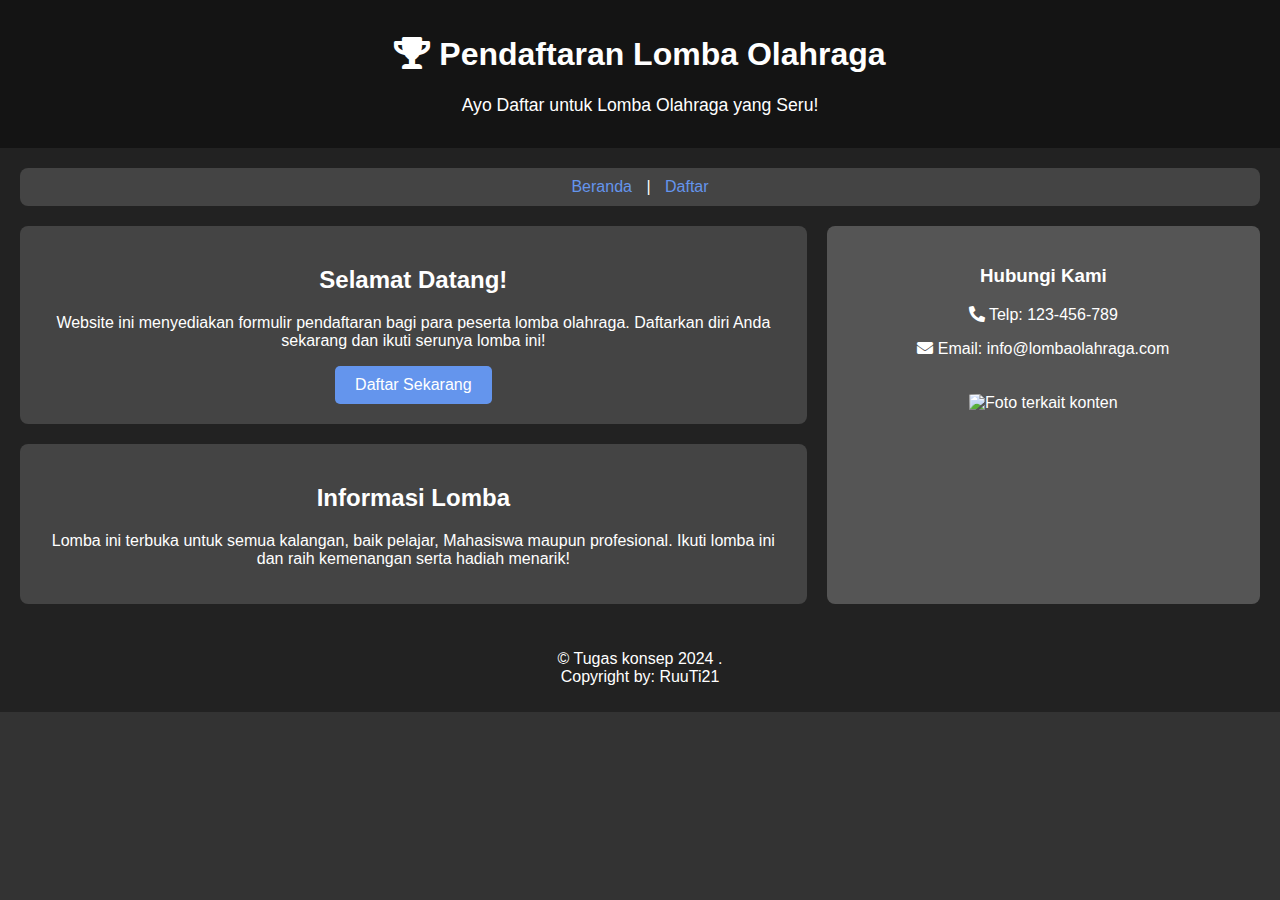
==== index.html @ 4016e612 "first commit" ====
<!DOCTYPE html>
<html lang="id">
<head>
    <meta charset="UTF-8">
    <meta name="viewport" content="width=device-width, initial-scale=1.0">
    <title>Pendaftaran Lomba Olahraga</title>
    <link rel="stylesheet" href="style.css">
    <link href="https://cdnjs.cloudflare.com/ajax/libs/font-awesome/5.15.4/css/all.min.css" rel="stylesheet">
</head>
<body>
    <header>
        <div class="container">
            <h1>
                <i class="fas fa-trophy"></i> Pendaftaran Lomba Olahraga
            </h1>
            <p class="lead">Ayo Daftar untuk Lomba Olahraga yang Seru!</p>
        </div>
    </header>
    
    <main>
        <nav>
            <p><a href="index.html">Beranda</a> | <a href="form.html">Daftar</a>
        </nav>

        <div class="content">
            <div class="articles">
                <article>
                    <h2>Selamat Datang!</h2>
                    <p>Website ini menyediakan formulir pendaftaran bagi para peserta lomba olahraga. Daftarkan diri Anda sekarang dan ikuti serunya lomba ini!</p>
                    <a href="form.html" class="btn">Daftar Sekarang</a>
                </article>

                <article>
                    <h2>Informasi Lomba</h2>
                    <p>Lomba ini terbuka untuk semua kalangan, baik pelajar, Mahasiswa maupun profesional. Ikuti lomba ini dan raih kemenangan serta hadiah menarik!</p>
                </article>
            </div>


            <aside>
                <h3>Hubungi Kami</h3>
                <p><i class="fas fa-phone-alt"></i> Telp: 123-456-789</p>
                <p><i class="fas fa-envelope"></i> Email: info@lombaolahraga.com</p>
                <img src="c:\Users\Administrator\Downloads\images (3).jpeg" alt="Foto terkait konten" style="width: 90%; border-radius: 5%;">
            </aside>
        </div>
    </main>

    <footer>
        <p>&copy; Tugas konsep 2024 . <br> Copyright by: RuuTi21</p>
    </footer>

</body>
</html>
---- style.css ----
body {
    font-family: Arial, sans-serif;
    margin: 0;
    padding: 0;
    background-color: #333;
    color: white;
}

.container {
    width: 80%;
    margin: 0 auto;
}

h1, h2, h3 {
    font-family: Roboto, sans-serif;
}

header, footer {
    padding: 15px 0;
    background-color: rgba(0, 0, 0, 0.6);
    text-align: center;
}

header h1 {
    font-size: 2em;
}

header .lead {
    font-size: 1.1em;
}

/* Tata Letak Flexbox */
main {
    display: flex;
    flex-direction: column;
    gap: 20px;
    padding: 20px;
    background-color: #222;
}

nav {
    padding: 10px;
    background-color: #444;
    text-align: center;
    border-radius: 8px;
}

nav p {
    margin: 0;
}

nav a {
    color: #6495ED;
    text-decoration: none;
    margin: 0 10px;
}

.content {
    display: flex;
    gap: 20px;
}

.articles {
    flex: 2;
    display: flex;
    flex-direction: column;
    gap: 20px;
}

article {
    background-color: #444;
    padding: 20px;
    border-radius: 8px;
    text-align: center;
}

aside {
    flex: 1;
    background-color: #555;
    padding: 20px;
    border-radius: 8px;
    text-align: center;
}

aside img {
    margin-top: 20px;
}

.btn {
    display: inline-block;
    padding: 10px 20px;
    background-color: #6495ED;
    color: white;
    text-decoration: none;
    border-radius: 5px;
    transition: background-color 0.3s;
}

.btn:hover {
    background-color: #4169E1;
}

/* Footer */
footer {
    padding: 10px;
    background-color: #222;
    text-align: center;
}

/* Responsif */
@media (max-width: 768px) {
    .content {
        flex-direction: column;
    }
}
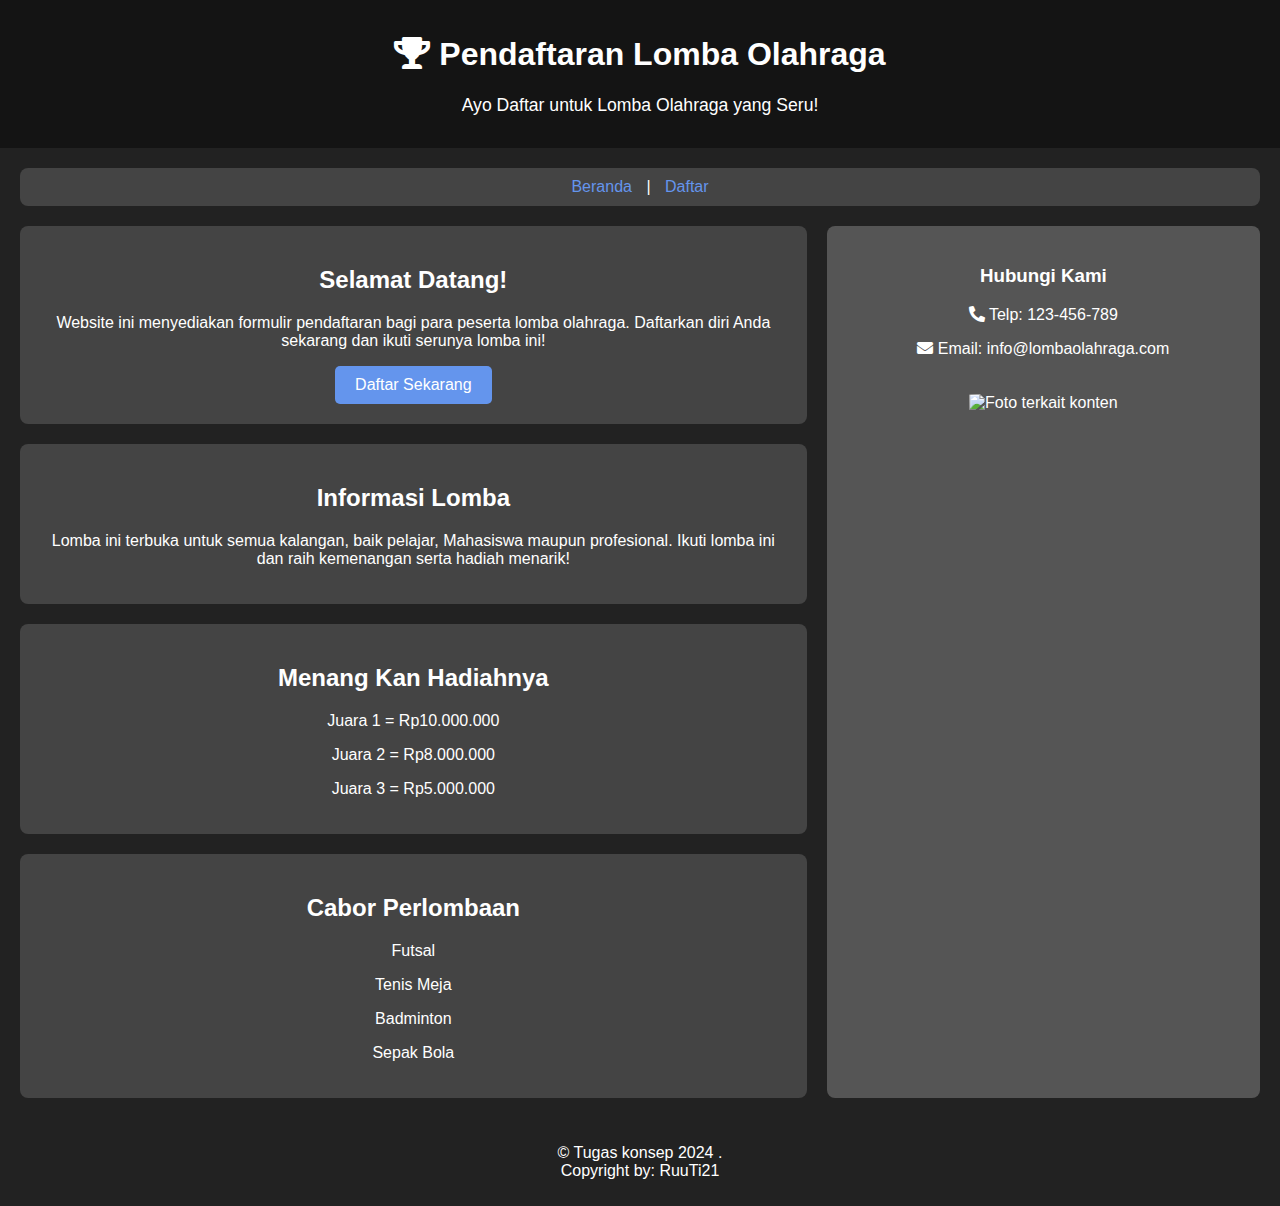
==== commit 8bc20069: "Update index.html" ====
--- a/index.html
+++ b/index.html
@@ -34,6 +34,20 @@
                     <h2>Informasi Lomba</h2>
                     <p>Lomba ini terbuka untuk semua kalangan, baik pelajar, Mahasiswa maupun profesional. Ikuti lomba ini dan raih kemenangan serta hadiah menarik!</p>
                 </article>
+                                <article>
+                    <h2>Menang Kan Hadiahnya</h2>
+                    <p>Juara 1 = Rp10.000.000</p>
+                    <p>Juara 2 = Rp8.000.000</p>
+                    <p>Juara 3 = Rp5.000.000</p>
+                </article>
+                <article>
+                    <h2>Cabor Perlombaan</h2>
+                    <p>Futsal</p>
+                    <p>Tenis Meja</p>
+                    <p>Badminton</p>
+                    <p>Sepak Bola</p>
+                </article>
+                </article>
             </div>
 
 
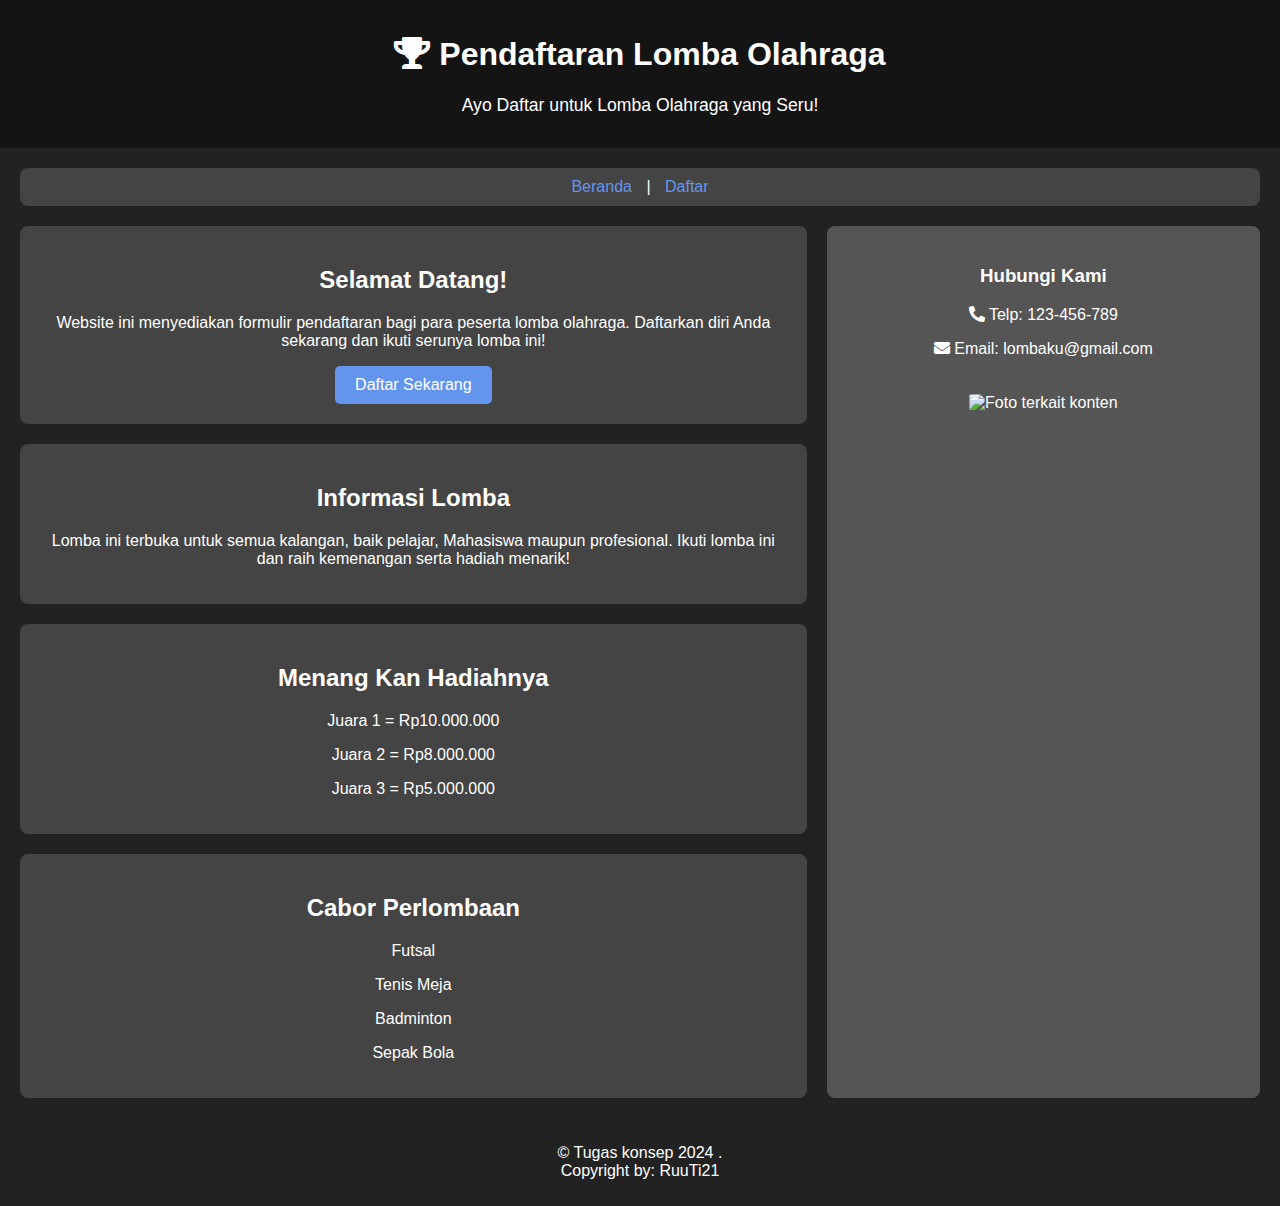
==== commit b1c70f30: "Update index.html" ====
--- a/index.html
+++ b/index.html
@@ -54,8 +54,8 @@
             <aside>
                 <h3>Hubungi Kami</h3>
                 <p><i class="fas fa-phone-alt"></i> Telp: 123-456-789</p>
-                <p><i class="fas fa-envelope"></i> Email: info@lombaolahraga.com</p>
-                <img src="c:\Users\Administrator\Downloads\images (3).jpeg" alt="Foto terkait konten" style="width: 90%; border-radius: 5%;">
+                <p><i class="fas fa-envelope"></i> Email: lombaku@gmail.com</p>
+                <img src="https://www.google.com/url?sa=i&url=https%3A%2F%2Fdepositphotos.com%2Fid%2Fphotos%2Folahraga.html&psig=AOvVaw1dCJ6a-NiUQAaSfKD7rrTF&ust=1730914419634000&source=images&cd=vfe&opi=89978449&ved=0CBEQjRxqFwoTCPjXyurcxYkDFQAAAAAdAAAAABAE" alt="Foto terkait konten" style="width: 90%; border-radius: 5%;">
             </aside>
         </div>
     </main>
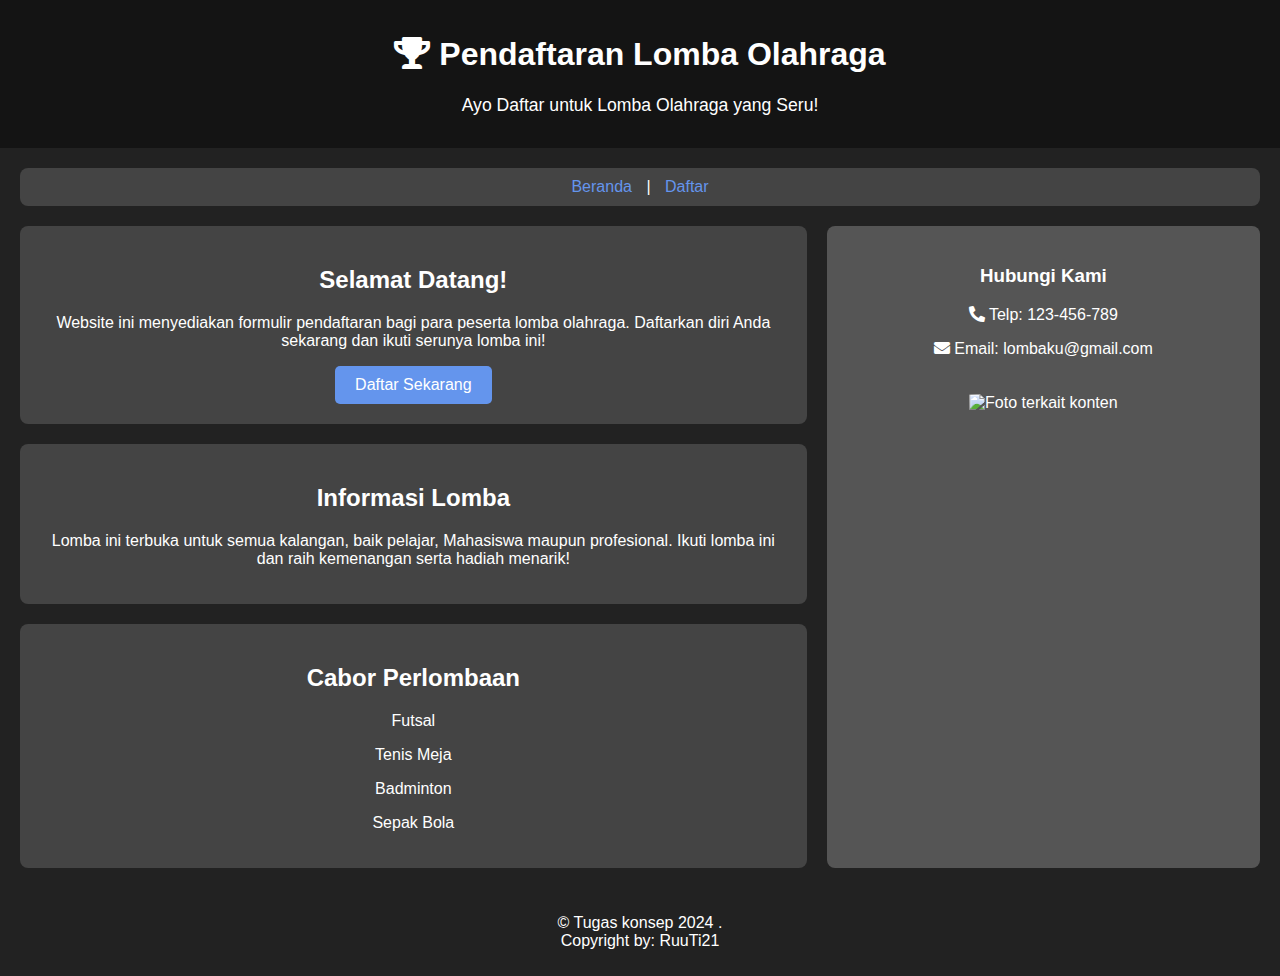
==== commit 6b16cbbd: "Update index.html" ====
--- a/index.html
+++ b/index.html
@@ -34,12 +34,6 @@
                     <h2>Informasi Lomba</h2>
                     <p>Lomba ini terbuka untuk semua kalangan, baik pelajar, Mahasiswa maupun profesional. Ikuti lomba ini dan raih kemenangan serta hadiah menarik!</p>
                 </article>
-                                <article>
-                    <h2>Menang Kan Hadiahnya</h2>
-                    <p>Juara 1 = Rp10.000.000</p>
-                    <p>Juara 2 = Rp8.000.000</p>
-                    <p>Juara 3 = Rp5.000.000</p>
-                </article>
                 <article>
                     <h2>Cabor Perlombaan</h2>
                     <p>Futsal</p>
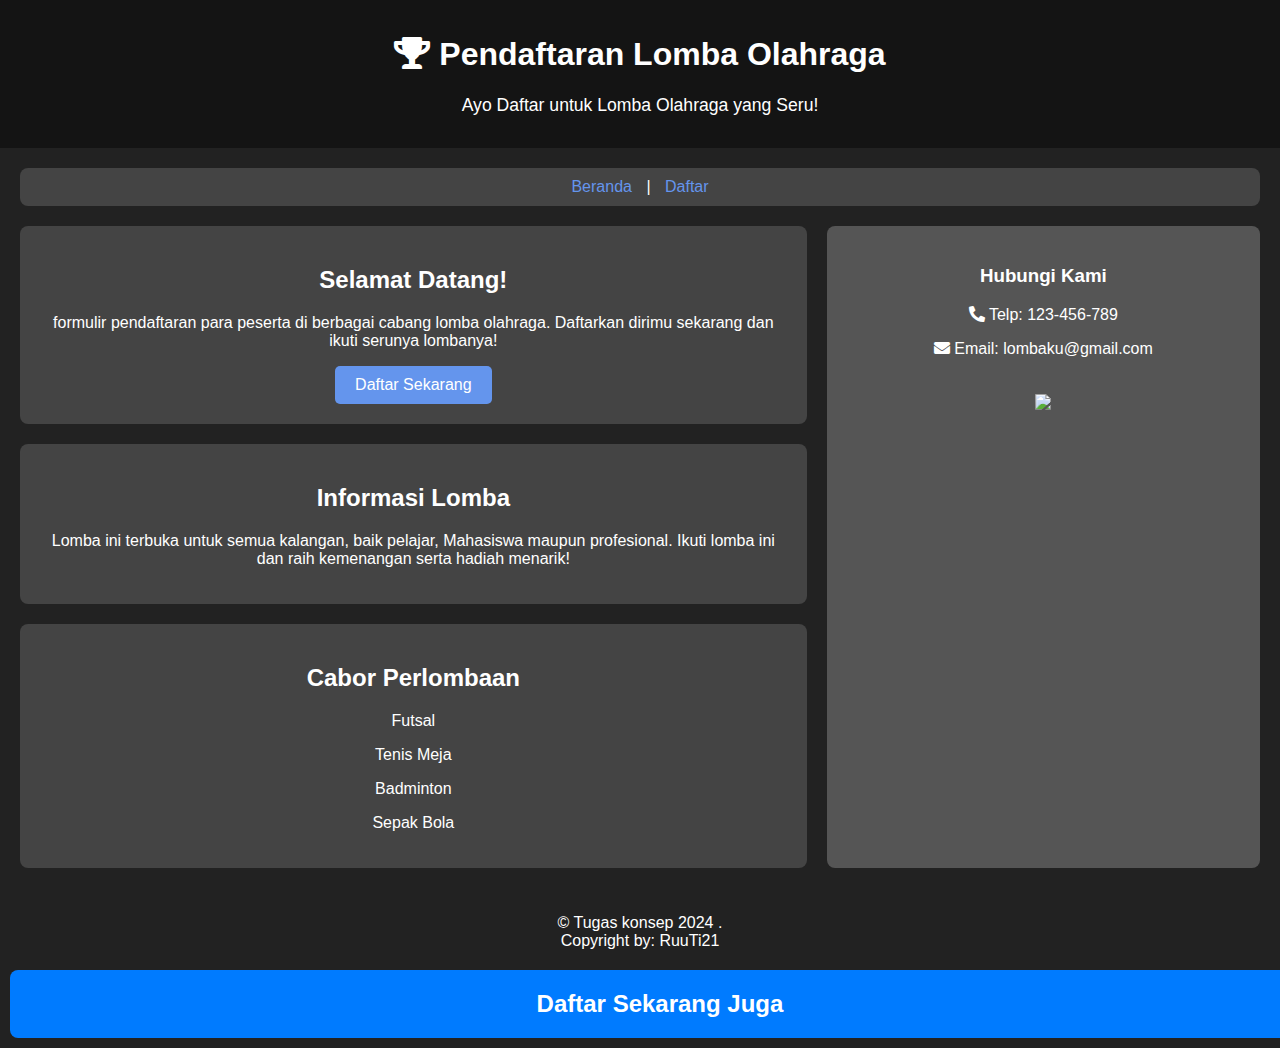
==== commit c5c6a94b: "Update index.html" ====
--- a/index.html
+++ b/index.html
@@ -6,6 +6,27 @@
     <title>Pendaftaran Lomba Olahraga</title>
     <link rel="stylesheet" href="style.css">
     <link href="https://cdnjs.cloudflare.com/ajax/libs/font-awesome/5.15.4/css/all.min.css" rel="stylesheet">
+    <style>
+        .btn-daftar {
+            display: block;
+            width: 100%;
+            padding: 20px;
+            text-align: center;
+            background-color: #007bff;
+            color: white;
+            font-size: 24px;
+            font-weight: bold;
+            border: none;
+            border-radius: 8px;
+            text-decoration: none;
+            margin-top: 20px;
+            cursor: pointer;
+        }
+
+        .btn-daftar:hover {
+            background-color: #0056b3;
+        }
+    </style>
 </head>
 <body>
     <header>
@@ -19,14 +40,14 @@
     
     <main>
         <nav>
-            <p><a href="index.html">Beranda</a> | <a href="form.html">Daftar</a>
+            <p><a href="index.html">Beranda</a> | <a href="form.html">Daftar</a></p>
         </nav>
 
         <div class="content">
             <div class="articles">
                 <article>
                     <h2>Selamat Datang!</h2>
-                    <p>Website ini menyediakan formulir pendaftaran bagi para peserta lomba olahraga. Daftarkan diri Anda sekarang dan ikuti serunya lomba ini!</p>
+                    <p>formulir pendaftaran para peserta di berbagai cabang lomba olahraga. Daftarkan dirimu sekarang dan ikuti serunya lombanya!</p>
                     <a href="form.html" class="btn">Daftar Sekarang</a>
                 </article>
 
@@ -41,22 +62,22 @@
                     <p>Badminton</p>
                     <p>Sepak Bola</p>
                 </article>
-                </article>
             </div>
-
 
             <aside>
                 <h3>Hubungi Kami</h3>
                 <p><i class="fas fa-phone-alt"></i> Telp: 123-456-789</p>
                 <p><i class="fas fa-envelope"></i> Email: lombaku@gmail.com</p>
-                <img src="https://www.google.com/url?sa=i&url=https%3A%2F%2Fdepositphotos.com%2Fid%2Fphotos%2Folahraga.html&psig=AOvVaw1dCJ6a-NiUQAaSfKD7rrTF&ust=1730914419634000&source=images&cd=vfe&opi=89978449&ved=0CBEQjRxqFwoTCPjXyurcxYkDFQAAAAAdAAAAABAE" alt="Foto terkait konten" style="width: 90%; border-radius: 5%;">
+                <img src="B100484_11zon-1.jpg" style="width: 90%; border-radius: 5%;">
             </aside>
         </div>
     </main>
 
     <footer>
         <p>&copy; Tugas konsep 2024 . <br> Copyright by: RuuTi21</p>
+        <a href="form.html" class="btn-daftar">Daftar Sekarang Juga</a>
     </footer>
 
 </body>
 </html>
+
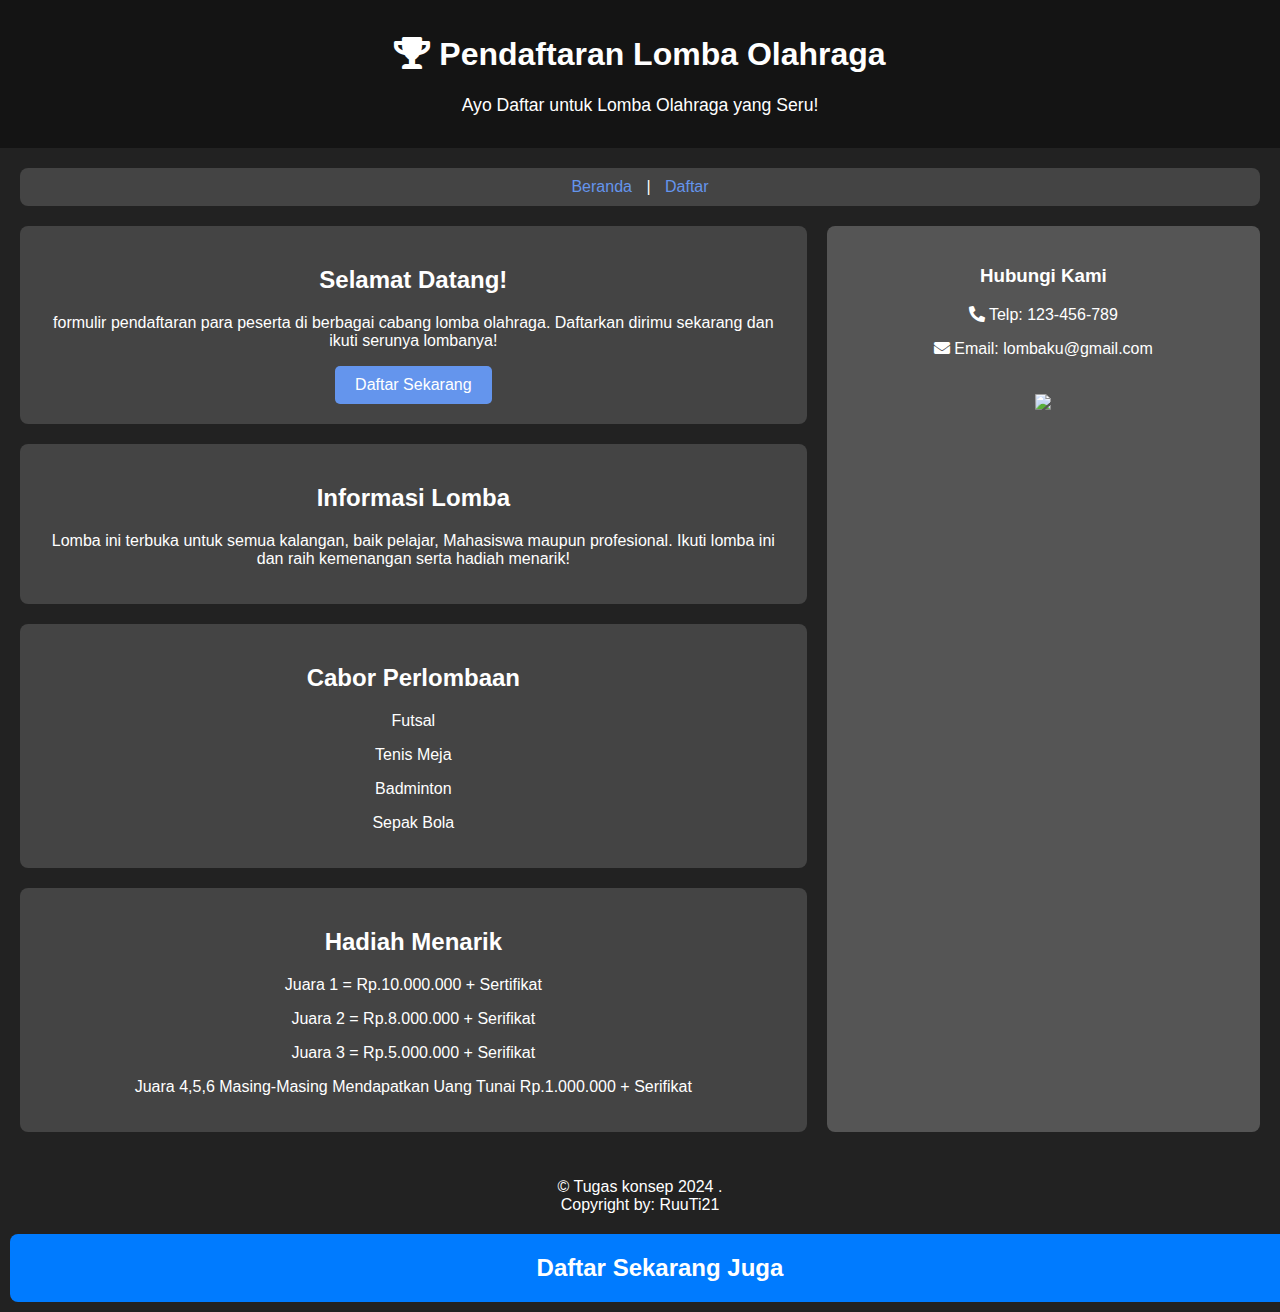
==== commit f107b035: "Update index.html" ====
--- a/index.html
+++ b/index.html
@@ -62,6 +62,13 @@
                     <p>Badminton</p>
                     <p>Sepak Bola</p>
                 </article>
+                <article>
+                    <h2>Hadiah Menarik</h2>
+                    <p>Juara 1 = Rp.10.000.000 + Sertifikat</p>
+                    <p>Juara 2 = Rp.8.000.000 + Serifikat</p>
+                    <p>Juara 3 = Rp.5.000.000 + Serifikat</p>
+                    <p>Juara 4,5,6 Masing-Masing Mendapatkan Uang Tunai Rp.1.000.000 + Serifikat</p>
+                </article>
             </div>
 
             <aside>
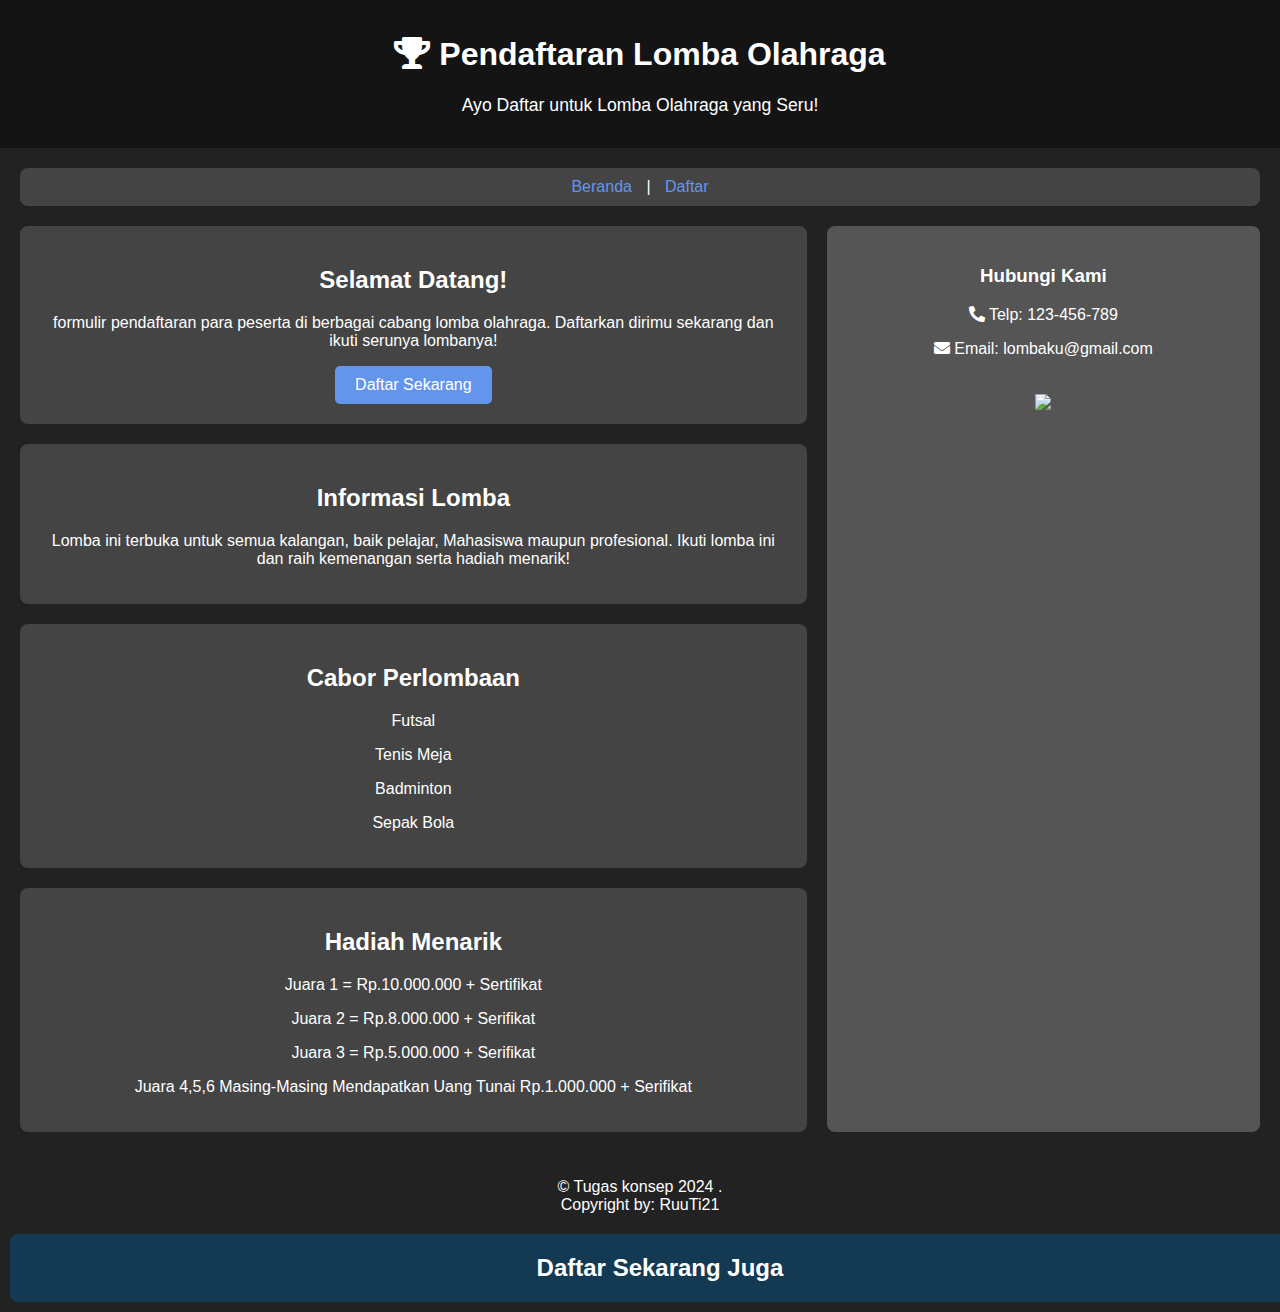
==== commit 7535c0bb: "Update index.html" ====
--- a/index.html
+++ b/index.html
@@ -12,7 +12,7 @@
             width: 100%;
             padding: 20px;
             text-align: center;
-            background-color: #007bff;
+            background-color: #143a53; 
             color: white;
             font-size: 24px;
             font-weight: bold;
@@ -21,10 +21,27 @@
             text-decoration: none;
             margin-top: 20px;
             cursor: pointer;
+            animation: bounce 2s infinite;
         }
 
         .btn-daftar:hover {
-            background-color: #0056b3;
+            background-color: #186497; 
+        }
+
+       
+        @keyframes bounce {
+            0%, 100% {
+                transform: translateX(0); 
+            }
+            25% {
+                transform: translateX(10px); 
+            }
+            50% {
+                transform: translateX(-10px); 
+            }
+            75% {
+                transform: translateX(5px); 
+            }
         }
     </style>
 </head>
@@ -87,4 +104,3 @@
 
 </body>
 </html>
-
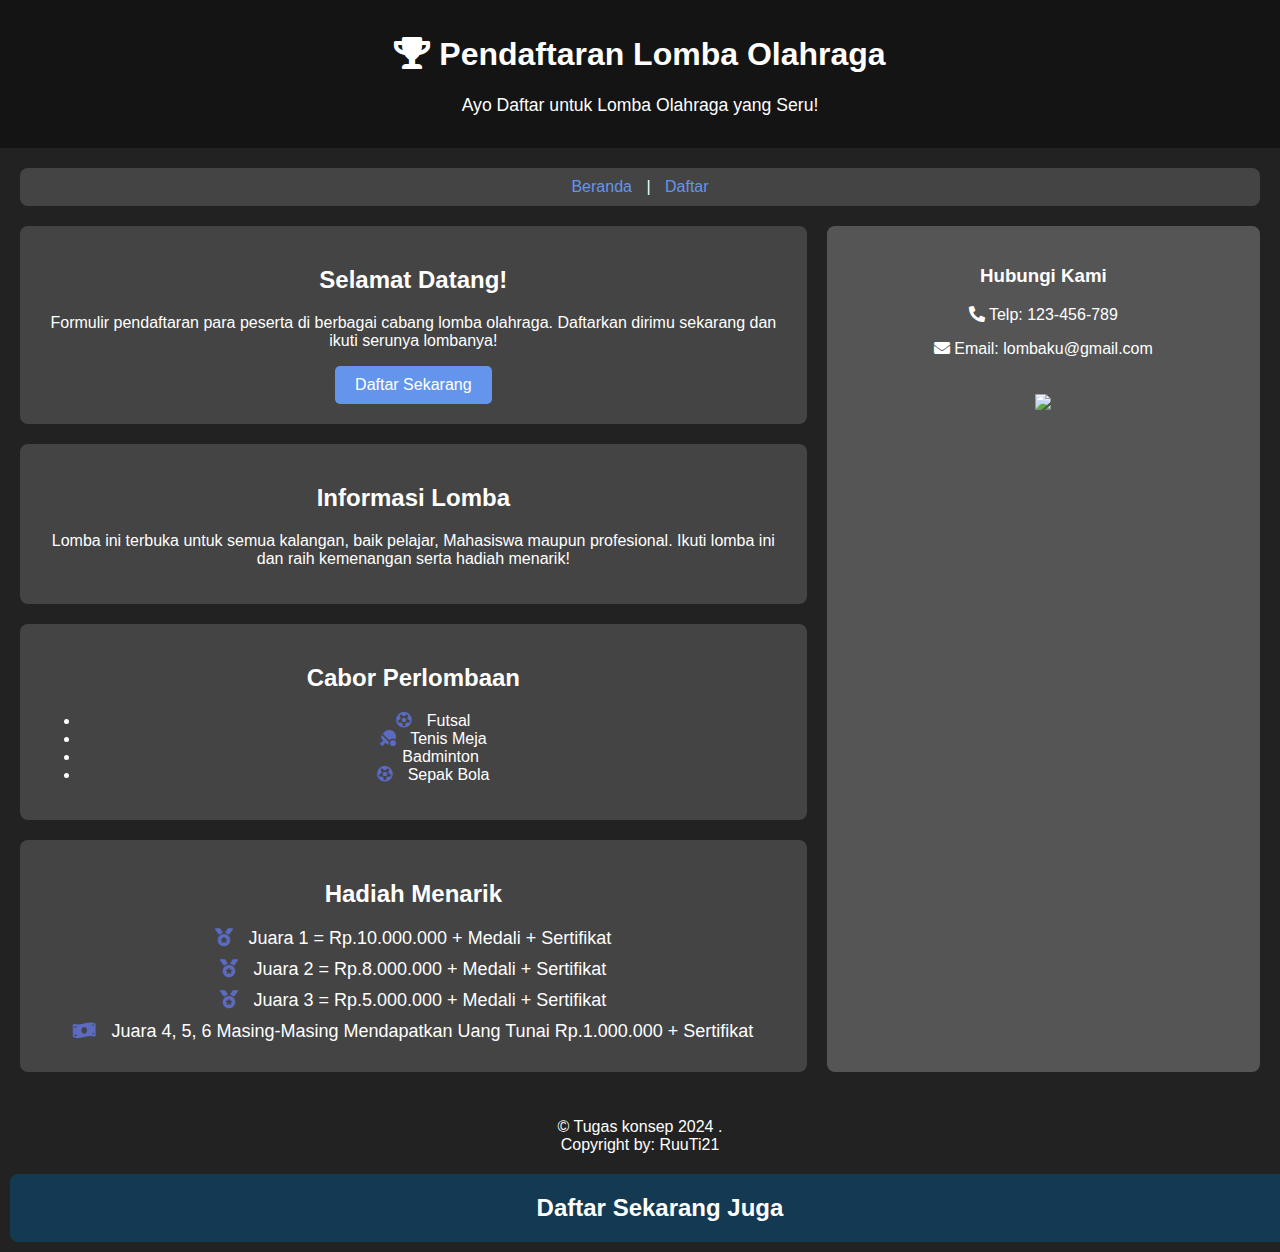
==== commit 8468fa53: "Update index.html" ====
--- a/index.html
+++ b/index.html
@@ -28,7 +28,6 @@
             background-color: #186497; 
         }
 
-       
         @keyframes bounce {
             0%, 100% {
                 transform: translateX(0); 
@@ -42,6 +41,27 @@
             75% {
                 transform: translateX(5px); 
             }
+        }
+
+        .prize-list {
+            list-style-type: none;
+            padding: 0;
+            margin: 0;
+        }
+
+        .prize-list li {
+            font-size: 18px;
+            margin-bottom: 10px;
+        }
+
+        .prize-list i {
+            margin-right: 10px;
+            color: #5c6bc0; /* Flower Blue color */
+        }
+
+        .cabor-list i {
+            margin-right: 10px;
+            color: #5c6bc0; /* Flower Blue color */
         }
     </style>
 </head>
@@ -64,7 +84,7 @@
             <div class="articles">
                 <article>
                     <h2>Selamat Datang!</h2>
-                    <p>formulir pendaftaran para peserta di berbagai cabang lomba olahraga. Daftarkan dirimu sekarang dan ikuti serunya lombanya!</p>
+                    <p>Formulir pendaftaran para peserta di berbagai cabang lomba olahraga. Daftarkan dirimu sekarang dan ikuti serunya lombanya!</p>
                     <a href="form.html" class="btn">Daftar Sekarang</a>
                 </article>
 
@@ -72,19 +92,25 @@
                     <h2>Informasi Lomba</h2>
                     <p>Lomba ini terbuka untuk semua kalangan, baik pelajar, Mahasiswa maupun profesional. Ikuti lomba ini dan raih kemenangan serta hadiah menarik!</p>
                 </article>
+
                 <article>
                     <h2>Cabor Perlombaan</h2>
-                    <p>Futsal</p>
-                    <p>Tenis Meja</p>
-                    <p>Badminton</p>
-                    <p>Sepak Bola</p>
+                    <ul class="cabor-list">
+                        <li><i class="fas fa-futbol"></i> Futsal</li>
+                        <li><i class="fas fa-table-tennis"></i> Tenis Meja</li>
+                        <li><i class="fas fa-badminton"></i> Badminton</li>
+                        <li><i class="fas fa-futbol"></i> Sepak Bola</li>
+                    </ul>
                 </article>
+
                 <article>
                     <h2>Hadiah Menarik</h2>
-                    <p>Juara 1 = Rp.10.000.000 + Sertifikat</p>
-                    <p>Juara 2 = Rp.8.000.000 + Serifikat</p>
-                    <p>Juara 3 = Rp.5.000.000 + Serifikat</p>
-                    <p>Juara 4,5,6 Masing-Masing Mendapatkan Uang Tunai Rp.1.000.000 + Serifikat</p>
+                    <ul class="prize-list">
+                        <li><i class="fas fa-medal"></i> Juara 1 = Rp.10.000.000 + Medali + Sertifikat</li>
+                        <li><i class="fas fa-medal"></i> Juara 2 = Rp.8.000.000 + Medali + Sertifikat</li>
+                        <li><i class="fas fa-medal"></i> Juara 3 = Rp.5.000.000 + Medali + Sertifikat</li>
+                        <li><i class="fas fa-money-bill-wave"></i> Juara 4, 5, 6 Masing-Masing Mendapatkan Uang Tunai Rp.1.000.000 + Sertifikat</li>
+                    </ul>
                 </article>
             </div>
 
